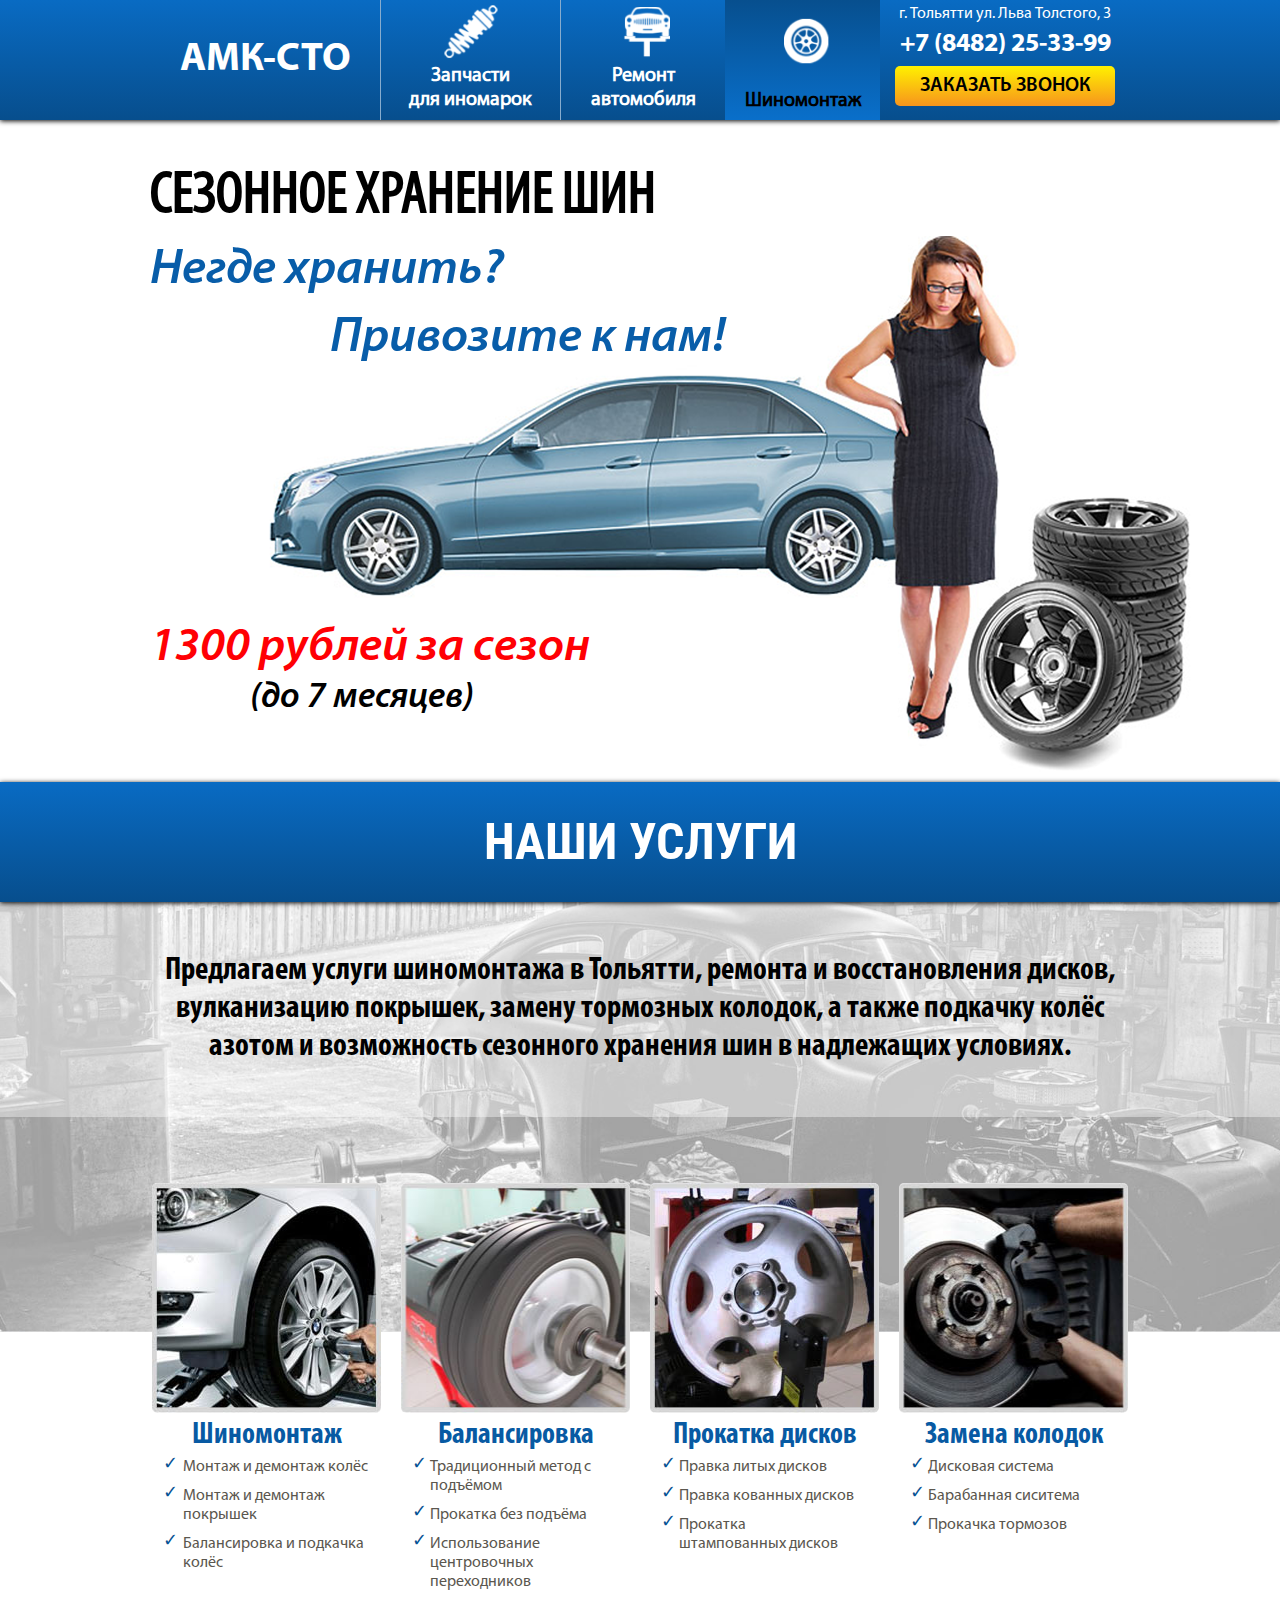
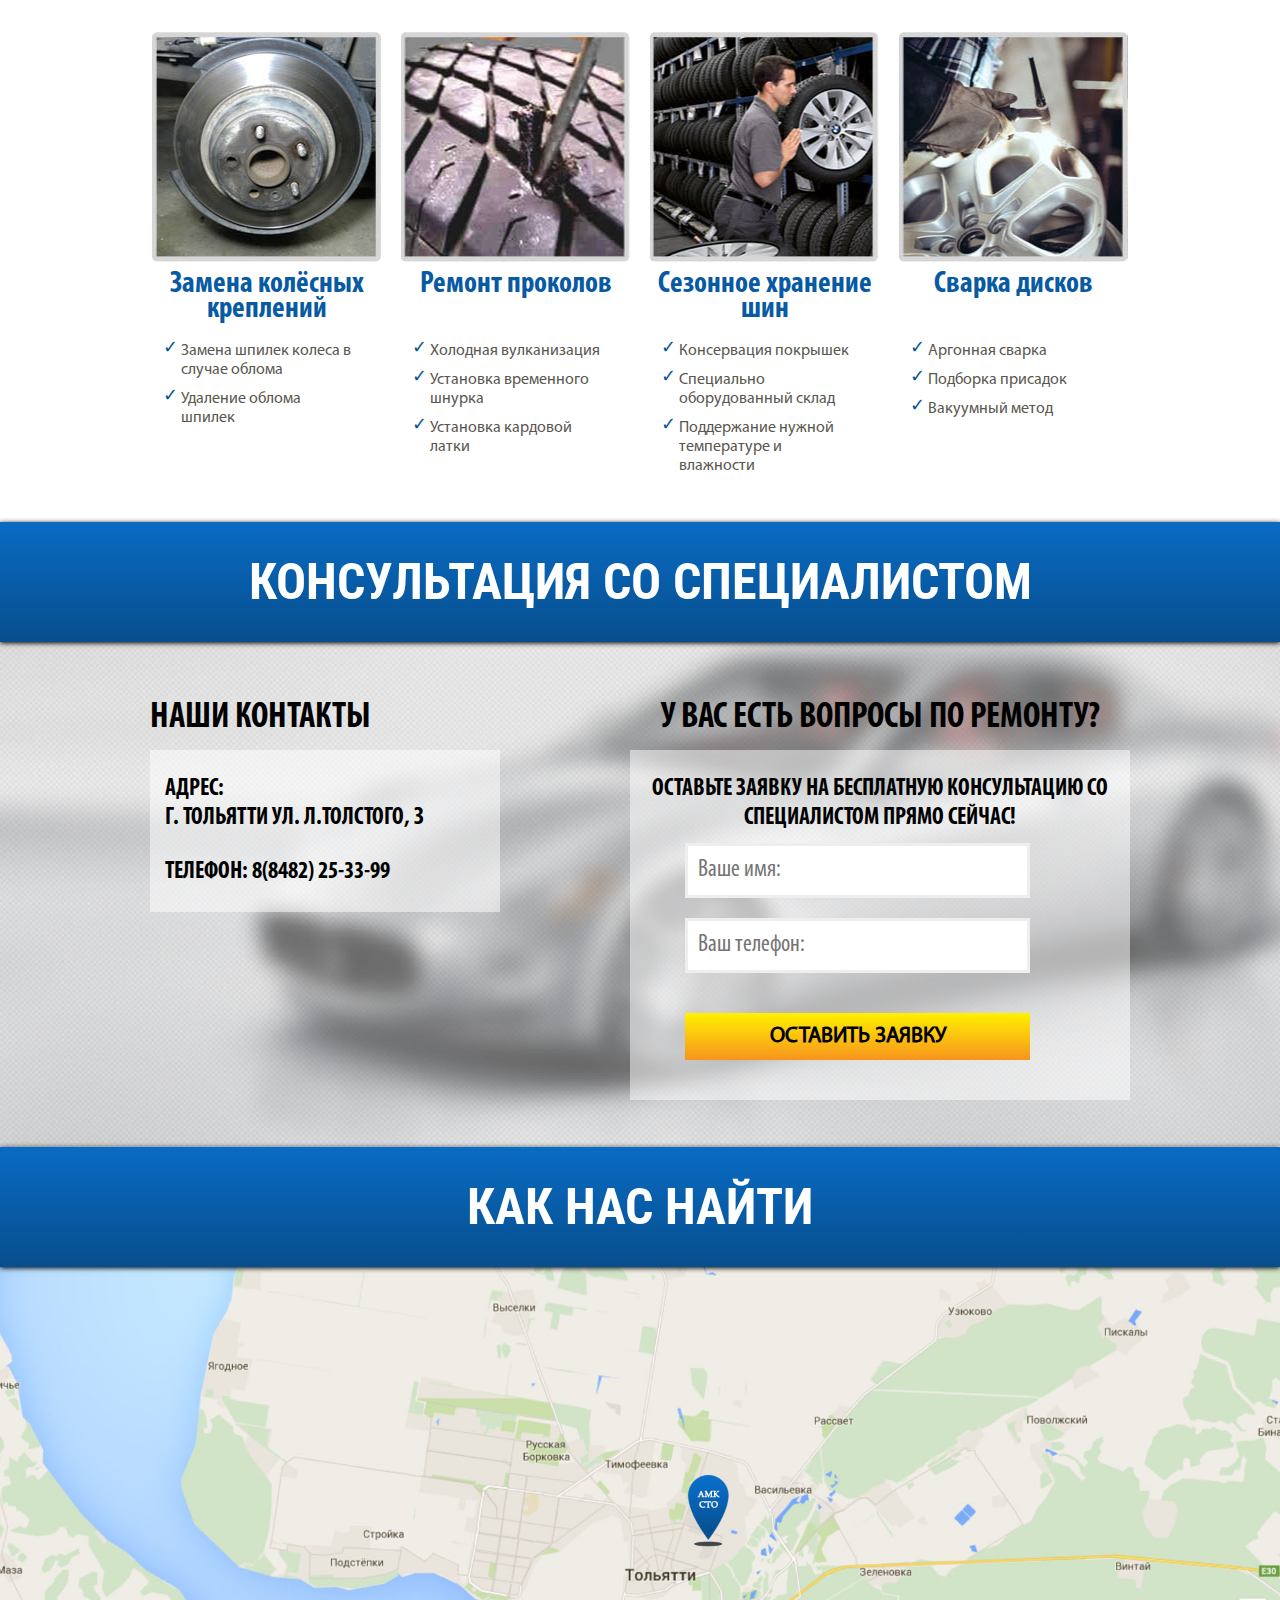
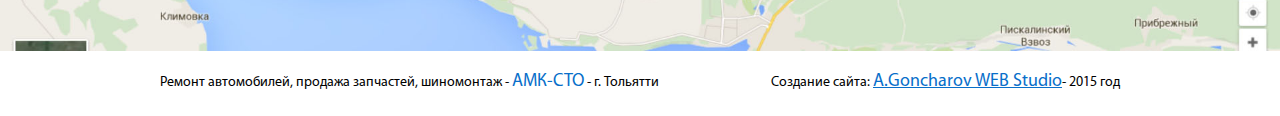
==== index.html @ 54bc6157 "v.0.3" ====
<!DOCTYPE html>
<html lang="ru">
<head>
    <meta charset="UTF-8">
    <meta name="viewport" content="width=device-width, initial-scale=1.0">
    <title>tire-service</title>
    <link rel="stylesheet" href="css/styles.css"/>
</head>
<body>

<header>
    <div class="content">
        <div class="company-name">АМК-СТО</div>
        <ul class="menu">
            <li class="unchosen" style="border-left: 1px solid #87acce;">
                <a href="spares.html">
                    <div class="menu-icon-1"></div>
                    <div>Запчасти<br> для иномарок</div>
                </a>
            </li>
            <li class="unchosen" style="border-left: 1px solid #87acce;">
                <a href="repairs.html">
                    <div class="menu-icon-2"></div>
                    <div>Ремонт автомобиля</div>
                </a>
            </li>
            <li style="background: linear-gradient(to bottom, #074f8e, #096fca);">
                <a href="">
                    <div class="menu-icon-3"></div>
                    <div style="color: black;">Шиномонтаж</div>
                </a>
            </li>
            <li></li>
        </ul>
        <div class="contacts">
            <div class="address">г. Тольятти ул. Льва Толстого, 3</div>
            <div class="phone-number">+7 (8482) 25-33-99</div>
            <button>заказать звонок</button>
        </div>
    </div>
</header>

<main>

    <div class="top-block content">
        <div class="background"></div>
        <h1 class="text-1">Сезонное хранение шин</h1>
        <div class="text-2">Негде хранить?</div>
        <div class="text-3">Привозите к нам!</div>
        <div class="text-price">1300 рублей за сезон</div>
        <div class="text-5">(до 7 месяцев)</div>
    </div>

    <div class="title">наши услуги</div>
    <div class="our-services">
        <div class="background"></div>
        <div class="our-services-text">
            <span>Предлагаем услуги шиномонтажа в Тольятти, ремонта и восстановления дисков,
            вулканизацию покрышек, замену тормозных колодок,
            а также подкачку колёс азотом и
            возможность сезонного хранения шин в надлежащих условиях.</span>
        </div>

        <div class="content">

            <ul class="content-row row-1">
                <li class="service">
                    <div class="service-image"></div>
                    <div class="service-title">Шиномонтаж</div>
                    <ul>
                        <li>
                            <span class="mark">&#10003;</span><span class="service-description">Монтаж и демонтаж колёс</span>
                        </li>
                        <li>
                            <span class="mark">&#10003;</span><span class="service-description">Монтаж и демонтаж покрышек</span>
                        </li>
                        <li>
                            <span class="mark">&#10003;</span><span class="service-description">Балансировка и подкачка колёс</span>
                        </li>
                    </ul>
                </li>
                <li class="service">
                    <div class="service-image"></div>
                    <div class="service-title">Балансировка</div>
                    <ul>
                        <li class="service-description">
                            <span class="mark">&#10003;</span><span class="service-description">Традиционный метод с подъёмом</span>
                        </li>
                        <li class="service-description">
                            <span class="mark">&#10003;</span><span class="service-description">Прокатка без подъёма</span>
                        </li>
                        <li class="service-description">
                            <span class="mark">&#10003;</span><span class="service-description">Использование центровочных переходников</span>
                        </li>
                    </ul>
                </li>
                <li class="service">
                    <div class="service-image"></div>
                    <div class="service-title">Прокатка дисков</div>
                    <ul>
                        <li class="service-description">
                            <span class="mark">&#10003;</span><span class="service-description">Правка литых дисков</span>
                        </li>
                        <li class="service-description">
                            <span class="mark">&#10003;</span><span class="service-description">Правка кованных дисков</span>
                        </li>
                        <li class="service-description">
                            <span class="mark">&#10003;</span><span class="service-description">Прокатка штампованных дисков</span>
                        </li>
                    </ul>
                </li>
                <li class="service">
                    <div class="service-image"></div>
                    <div class="service-title">Замена колодок</div>
                    <ul>
                        <li class="service-description">
                            <span class="mark">&#10003;</span><span class="service-description">Дисковая система</span>
                        </li>
                        <li class="service-description">
                            <span class="mark">&#10003;</span><span class="service-description">Барабанная сиситема</span>
                        </li>
                        <li class="service-description">
                            <span class="mark">&#10003;</span><span class="service-description">Прокачка тормозов</span>
                        </li>
                    </ul>
                </li>
            </ul>

            <ul class="content-row row-2">
                <li class="service">
                    <div class="service-image"></div>
                    <div class="service-title">Замена колёсных креплений</div>
                    <ul>
                        <li class="service-description">
                            <span class="mark">&#10003;</span><span class="service-description">Замена шпилек колеса в случае облома</span>
                        </li>
                        <li class="service-description">
                            <span class="mark">&#10003;</span><span class="service-description">Удаление облома шпилек</span>
                        </li>
                    </ul>
                </li>
                <li class="service">
                    <div class="service-image"></div>
                    <div class="service-title">Ремонт проколов</div>
                    <ul>
                        <li class="service-description">
                            <span class="mark">&#10003;</span><span class="service-description">Холодная вулканизация</span>
                        </li>
                        <li class="service-description">
                            <span class="mark">&#10003;</span><span class="service-description">Установка временного шнурка</span>
                        </li>
                        <li class="service-description">
                            <span class="mark">&#10003;</span><span class="service-description">Установка кардовой латки</span>
                        </li>
                    </ul>
                </li>
                <li class="service">
                    <div class="service-image"></div>
                    <div class="service-title">Сезонное хранение шин</div>
                    <ul>
                        <li class="service-description">
                            <span class="mark">&#10003;</span><span class="service-description">Консервация покрышек</span>
                        </li>
                        <li class="service-description">
                            <span class="mark">&#10003;</span><span class="service-description">Специально оборудованный склад</span>
                        </li>
                        <li class="service-description">
                            <span class="mark">&#10003;&#8194;</span><span class="service-description">Поддержание нужной температуре и влажности</span>
                        </li>
                    </ul>
                </li>
                <li class="service">
                    <div class="service-image"></div>
                    <div class="service-title">Сварка дисков</div>
                    <ul>
                        <li class="service-description">
                            <span class="mark">&#10003;</span><span class="service-description">Аргонная сварка</span>
                        </li>
                        <li class="service-description">
                            <span class="mark">&#10003;</span><span class="service-description">Подборка присадок</span>
                        </li>
                        <li class="service-description">
                            <span class="mark">&#10003;</span><span class="service-description">Вакуумный метод</span>
                        </li>
                    </ul>
                </li>
            </ul>

        </div>
    </div>

    <div class="title">консультация со специалистом</div>
    <div class="consultation">
        <div class="content">
            <div class="left-column">
                <div class="column-title">Наши контакты</div>
                <div class="column-content">
                    <div class="text-1">Адрес:<br>г. Тольятти ул. Л.Толстого, з</div>
                    <div class="text-1">Телефон: 8(8482) 25-33-99</div>
                </div>
            </div>
            <div class="right-column">
                <div class="column-title">у вас есть вопросы по ремонту?</div>
                <form action="#" class="column-content" onsubmit="return false">
                    <div class="text-1">
                        Оставьте заявку на бесплатную консультацию со специалистом прямо сейчас!
                    </div>
                    <label><input type="text" placeholder="Ваше имя:"/></label>
                    <label><input type="text" placeholder="Ваш телефон:"/></label>
                    <label><input type="submit" value="оставить заявку"/></label>
                </form>
            </div>
        </div>
    </div>

    <div class="title">как нас найти</div>
    <div class="on-map"></div>
</main>

<footer>
    <div class="content">
        <div class="text-1">Ремонт автомобилей, продажа запчастей, шиномонтаж - <a href="#" style="text-decoration: none; text-transform: uppercase">АМК-СТО</a> - г. Тольятти</div>
        <div class="text-2">Создание сайта: <a href="#">A.Goncharov WEB Studio</a>- 2015 год</div>
    </div>
</footer>

</body>
</html>
---- css/styles.css ----
@import url(https://fonts.googleapis.com/css?family=Roboto+Condensed:400,300,300italic,700,400italic,700italic);

@font-face {font-family: "MyriadPro Bold";src: url("../fonts/MYRIADPRO-BOLD.OTF");}
@font-face {font-family: "MyriadPro Regular";src: url("../fonts/MYRIADPRO-REGULAR.OTF");}
@font-face {font-family: "MyriadPro Semibold";src: url("../fonts/MYRIADPRO-SEMIBOLD.OTF");}
@font-face {font-family: "MyriadPro Condensed";src: url("../fonts/MYRIADPRO-COND.OTF");}
@font-face {font-family: "MyriadPro Bold Condensed";src: url("../fonts/MYRIADPRO-BOLDCOND.OTF");}
@font-face {font-family: "MyriadPro Semibold Italic";src: url("../fonts/MYRIADPRO-SEMIBOLDIT.OTF");}
* {
    margin: 0;
    padding: 0;
    -webkit-box-sizing: border-box;
    -moz-box-sizing: border-box;
    box-sizing: border-box;
    font-family: "MyriadPro Regular", sans-serif;
}
.content {
    width: 980px;
    margin: 0 auto;
}
html {
    margin: 0 auto;
    overflow-x: hidden;
}
body {
    width: 100%;
    margin: 0 auto;
}
header, .title {
    position: relative;
    width: 100%;
    background: linear-gradient(to bottom, #096bc3, #074e8d);
    box-shadow: 0 1px 5px black;
    height: 120px;
    color: white;
    z-index: 1;
}
.header-content {
    height: 100%;
}
.company-name, .menu, .contacts {
    display: inline-block;
    height: 120px;
    text-align: center;
}
.company-name {
    float: left;
    width: 230px;
    line-height: 120px;
    font-family: "MyriadPro Bold", sans-serif;
    font-size: 40px;
}
.menu {
    width: 500px;
}
.menu li {
    display: inline-block;
    height: 100%;
    text-align: center;
    font-size: 20px;
    cursor: pointer;
    font-weight: bold;
}
.menu a {
    color: white;
    text-decoration: none;
}

.unchosen:hover div {
    transform: scale(1.1);
}
.menu li:nth-child(1){width: 180px;float: left}
.menu li:nth-child(2){width: 165px;}
.menu li:nth-child(3){width: 155px;float: right}
.menu li:last-child {
    width: 100%;
    height: 0;
}
.menu-icon-1, .menu-icon-2, .menu-icon-3 {
    width: 54px;
    height: 54px;
    margin: 5px auto;
    background: url("../images/sprite-1.png");
    background-size: cover;
}
.menu-icon-2 {
    background-position: 5% 0;
}
.menu-icon-3 {
    background-position: 10.1% 0;
    margin: 15px auto 20px;
}
.contacts {
    float: right;
    width: 250px;
    vertical-align: middle;
}
.contacts .address {
    font-size: 16px;
    margin: 5px 0;
}
.contacts .phone-number {
    font-family: "MyriadPro Bold", sans-serif;
    font-size: 26px;
    margin: 5px 0;
}
.contacts button {
    width: 220px;
    height: 40px;
    -webkit-border-radius: 5px;
    -moz-border-radius: 5px;
    border-radius: 5px;
    border: none;
    background: linear-gradient(to bottom, #fff100, #f7941d);
    font-family: "MyriadPro Semibold", sans-serif;
    font-size: 20px;
    text-transform: uppercase;
    font-weight: bold;
    cursor: pointer;
}
.contacts button:hover {
    background: linear-gradient(to top, #fff100, #f7941d);
}
.contacts button:active {
    border: 2px solid #074e8d;
}
.title {
    font-family: 'Roboto Condensed', sans-serif;
    font-size: 60px;
    text-align: center;
    line-height: 120px;
    text-transform: uppercase;
    font-weight: bold;
}
.top-block {
    height: 650px;
    margin: 6px auto;
    padding: 5px 0;
    position: relative;
}
.top-block .background {
    width: 980px;
    height: 540px;
    background: url("../images/background-1.png");
    position: absolute;
    bottom: 0;
    left: 100px;
    z-index: -1;
}
.top-block .text-1 {
    font-family: "MyriadPro Condensed", sans-serif;
    font-size: 60px;
    text-transform: uppercase;
    margin-top: 30px;
}
.top-block .text-2, .top-block .text-3 {
    font-size: 50px;
    font-family: "MyriadPro Semibold Italic", sans-serif;
    color: #085da9;
    margin-top: 7px;
}
.top-block .text-3 {
    margin-left: 180px;
}
.top-block .text-price {
    margin: 250px 50px 0 0;
    font-family: "MyriadPro Semibold Italic", sans-serif;
    color: #ff0004;
    font-size: 48px;
}
.top-block .text-5 {
    font-family: "MyriadPro Semibold Italic", sans-serif;
    font-size: 36px;
    margin-left: 100px;
}
.our-services {
    height: 1220px;
    position: relative;
}
.our-services .background {
    background: url("../images/background-4.jpg");
    background-size: cover;
    width: 100%;
    height: 430px;
    position: absolute;
    top: 0;
}
.our-services-text {
    background-color: rgba(255, 255, 255, 0.4);
    width: 100%;
    height: 215px;
    position: absolute;
    top: 0;
}
.our-services-text span {
    display: block;
    width: 980px;
    margin: 0 auto;
    font-family: "MyriadPro Bold Condensed", sans-serif;
    font-size: 32px;
    padding-top: 50px;
    text-align: center;
}
.our-services .content {
    display: table;
    border-collapse: collapse;
    position: absolute;
    top: 23%;
    left: 0;
    right: 0;
    height: 920px;
}
.content-row {
    display: table-row;
}
.service {
    display: table-cell;
    width: 230px;
    border-left: 20px solid transparent;
    border-right: 20px solid transparent;
    border-bottom: 40px solid transparent;
    text-align: center;
}
.service-image {
    width: 229px;
    height: 230px;
    -webkit-border-radius: 5px;
    -moz-border-radius: 5px;
    border-radius: 5px;
}
.row-1 .service:nth-child(1) .service-image {background: url("../images/sprite-2.jpg") -1px 0; background-size: cover}
.row-1 .service:nth-child(2) .service-image {background: url("../images/sprite-2.jpg") 12.76% 0; background-size: cover}
.row-1 .service:nth-child(3) .service-image {background: url("../images/sprite-2.jpg") 25.52% 0; background-size: cover}
.row-1 .service:nth-child(4) .service-image {background: url("../images/sprite-2.jpg") 38.28% 0; background-size: cover}
.row-2 .service:nth-child(1) .service-image {background: url("../images/sprite-2.jpg") 51.04% 0; background-size: cover}
.row-2 .service:nth-child(2) .service-image {background: url("../images/sprite-2.jpg") 63.78% 0; background-size: cover}
.row-2 .service:nth-child(3) .service-image {background: url("../images/sprite-2.jpg") 76.56% 0; background-size: cover}
.row-2 .service:nth-child(4) .service-image {background: url("../images/sprite-2.jpg") 89.28% 0; background-size: cover}
.service-title {
    font-family: "MyriadPro Bold Condensed", sans-serif;
    color: #085aa3;
    font-size: 30px;
    line-height: 25px;
    margin: 10px 0 0;
}
.row-2 .service-title{
    height: 60px;
}
.service ul {
    width: 95%;
    text-align: left;
    margin-left: 5%;
    list-style: none;
}
.service ul li {
    margin-top: 10px;
}
.service .mark {
    display: inline-block;
    color: #075294;
    width: 5%;
    vertical-align: top;
    margin-top: -6px;
    margin-right: 4%;
    font-size: 18px;
}
.service-description {
    display: inline-block;
    color: #5b574f;
    width: 90%;
}
.consultation {
    height: 505px;
    background: url("../images/background-5.jpg");
    background-size: cover;
    padding-top: 55px;
    text-align: center;
}
.consultation .left-column {
    width: 350px;
    float: left;
    text-align: left;
}
.consultation .column-title {
    font-family: "MyriadPro Bold Condensed", sans-serif;
    font-size: 36px;
    text-transform: uppercase;
    margin-bottom: 10px;
}
.consultation .column-content {
    width: 100%;
    background-color: rgba(255, 255, 255, 0.5);
    padding: 25px 15px 0;
}
.consultation .text-1 {
    display: inline-block;
    font-family: "MyriadPro Bold Condensed", sans-serif;
    font-size: 24px;
    text-transform: uppercase;
    margin-bottom: 25px;
}
.consultation .right-column {
    width: 500px;
    float: right;
}
.right-column .text-1 {
    display: inline-block;
    width: 100%;
    text-align: center;
    margin-bottom: 10px;
}
.right-column .column-content {
    text-align: left;
}
input[type="text"] {
    font-family: "MyriadPro Condensed", sans-serif;
    font-size: 24px;
    padding: 10px;
    width: 345px;
    margin-left: 40px;
    margin-bottom: 20px;
    border: 3px solid #eeeeee;
}
input[type="text"]:focus::-webkit-input-placeholder {color: transparent}
input[type="text"]:focus::-moz-placeholder {color: transparent}
input[type="text"]:focus:-moz-placeholder {color: transparent}
input[type="text"]:focus:-ms-input-placeholder {color: transparent}
input[type=submit] {
    width: 345px;
    border: none;
    background: linear-gradient(to bottom, #fff100, #f7941d);
    font-size: 22px;
    text-transform: uppercase;
    font-weight: bold;
    cursor: pointer;
    padding: 10px 0;
    margin-left: 40px;
    margin-top: 20px;
    margin-bottom: 40px;
}
input[type=submit]:hover {
    background: linear-gradient(to top, #fff100, #f7941d);
}
input[type=submit]:active {
    outline: 2px solid #eeeeee;
}
.on-map {
    width: 100%;
    padding-top: 30%;
    background: url("../images/on-map.jpg");
    background-size: cover;
}
footer {
    width: 100%;
    height: 65px;
    padding: 20px 0;
}
footer .content {
    width: 1280px;
    margin: 0 auto;
}
footer .text-1, footer .text-2 {
    font-size: 18px;
    float: left;
}
footer .text-2 {
    float: right;
}
footer a {
    color: #096fca;
    font-size: 18px;
}
@media (max-width: 1280px) {
    .title {
        font-size: 50px;
    }
    footer .content {
        width: 960px;
    }
    footer .text-1, footer .text-2 {
        font-size: 14px;
    }
}
/*********** spares.html *************/
.spares-top-block {
    width: 100%;
    height: 655px;
    background: url("../images/background-6.jpg");
    background-size: cover;
    padding: 20px 0;
    position: relative;
}
.spares-top-block h1 {
    display: inline-block;
    width: 425px;
    margin-right: 70px;
    font-family: "MyriadPro Bold Condensed", sans-serif;
    font-size: 44px;
    text-transform: uppercase;
}
.spares-top-block h2 {
    display: inline-block;
    width: 410px;
    font-family: "MyriadPro Semibold", sans-serif;
    font-size: 20px;
    text-transform: uppercase;
    color: #ff0004;
    vertical-align: top;
}
.spares-top-block .background {
    margin-top: 35px;
    margin-left: 95px;
    width: 769px;
    height: 283px;
    background: url("../images/background-2.png");
    background-size: cover;
}
.spares-top-block .form-wrap {
    position: absolute;
    width: 1030px;
    height: 280px;
    bottom: 20px;
    background: rgba(255, 255, 255, 0.4);
}
.spares-top-block .text-1 {
    margin-top: 85px;
    margin-left: 75px;
    width: 400px;
    font-family: "MyriadPro Semibold", sans-serif;
    font-size: 30px;
    text-transform: uppercase;
    float: left;
}
.spares-top-block form {
    float: right;
    margin-top: 30px;
    margin-right: 25px;
    width: 400px;
    text-align: center;
 }
.spares-top-block .text-2 {
    font-family: "MyriadPro Bold Condensed", sans-serif;
    font-size: 26px;
    text-transform: uppercase;
    font-weight: bold;
}
.spares-top-block input[type="text"] {
    font-family: "MyriadPro Condensed", sans-serif;
    font-weight: bold;
    width: 360px;
    margin-left: 0;
    border: none;
    background-color: rgba(0, 0, 0, 0.2);
}
.spares-top-block input[type=submit] {
    width:360px;
    margin-left: 0;
    margin-top: 10px;
    margin-bottom: 0;
}
.spares-for-cars {
    width: 100%;
    height: 550px;
    background: url("../images/background-10.jpg");
    background-size: cover;
    position: relative;
    padding: 55px 0;
}
.slider {
    width: 100%;
    height: 150px;

}
.slider .left-control, .slider .right-control {
    display: inline-block;
    font-size: 250px;
    color: white;
    font-family: "MyriadPro Condensed", sans-serif;
    line-height: 100px;
    cursor: pointer;
}
.slider .left-control:hover, .slider .right-control:hover {
    text-shadow: 0 1px 5px black;
}
.slider ul {
    display: inline-block;
    text-align: center;
}
.slider .element {
    display: inline-block;
    width: 150px;
    height: 150px;
    margin: 0 10px;
    position: relative;
    background-color: white;
    -webkit-border-radius: 5px;
    -moz-border-radius: 5px;
    border-radius: 5px;
}
.slider .element:nth-child(1) {margin-left: 0}
.slider .element:nth-child(5) {margin-right: 0}
.slider .logo {
    width: 120px;
    height: 120px;
    position: relative;
    left: 15px;
    top: 15px;
}
.slider .element:nth-child(1) .logo {background: url("../images/sprite-5.png") no-repeat 0.4% 0; background-size: cover}
.slider .element:nth-child(2) .logo {width: 140px;left: 5px;background: url("../images/sprite-5.png") no-repeat 19% 0; background-size: cover}
.slider .element:nth-child(3) .logo {background: url("../images/sprite-5.png") no-repeat 43.5% 0; background-size: cover}
.slider .element:nth-child(4) .logo {background: url("../images/sprite-5.png") no-repeat 71% 0; background-size: cover}
.slider .element:nth-child(5) .logo {width: 140px;left: 5px;background: url("../images/sprite-5.png") no-repeat 99% 0; background-size: cover}
.order-block {
    width: 100%;
    height: 205px;
    background-color: rgba(255, 255, 255, 0.4);
    position: absolute;
    bottom: 55px;
}
.order-block .text-1 {
    width: 500px;
    height: 150px;
    float: left;
    font-family: "MyriadPro Bold Condensed", sans-serif;
    font-size: 55px;
    color: #08579d;
    text-transform: uppercase;
    margin-top: 10px;
}
.order-block .text-2 {
    font-family: "MyriadPro Bold Condensed", sans-serif;
    font-size: 24px;
    color: black;
    display: inline-block;
    margin-top: 10px;
    margin-left: 50px;
}
.order-block .arrows-image {
    display: inline-block;
    height: 55px;
    width: 40px;
    background: url("../images/sprite-1.png") 74.5% 0;
    background-size: cover;
    vertical-align: top;
    margin-top: 30px;
    margin-left: 20px;
}
.order-block form {
    float: right;
    width: 345px;
}
.order-block input[type="text"] {
    margin: 10px 0 5px;
    border: 3px solid #b9b4b4;
}
.order-block input[type="submit"] {
    border: none;
    margin: 10px 0 5px;
}
.catalog {
    width: 100%;
    padding: 30px 0 50px;
}
.catalog .content {
    display: table;
    list-style: none;
}
.catalog .product {
    display: table-cell;
    width: 240px;
    text-align: center;
    position: relative;
}
.catalog .product-image {
    width: 240px;
    height: 240px;
    display: inline-block;
}
.catalog .row-1 .product:nth-child(1) .product-image {background: url("../images/sprite-3.png") 12.7% 0;background-size: cover}
.catalog .row-1 .product:nth-child(2) .product-image {background: url("../images/sprite-3.png") 22.5% 0;background-size: cover}
.catalog .row-1 .product:nth-child(3) .product-image {background: url("../images/sprite-3.png") 79.2% 0;background-size: cover}
.catalog .row-1 .product:nth-child(4) .product-image {width:220px;background: url("../images/sprite-3.png") 69.5% 0;background-size: cover}
.catalog .row-2 .product:nth-child(1) .product-image {width:220px;background: url("../images/sprite-3.png") 60.5% 0;background-size: cover}
.catalog .row-2 .product:nth-child(2) .product-image {background: url("../images/sprite-3.png") 32% 0;background-size: cover}
.catalog .row-2 .product:nth-child(3) .product-image {background: url("../images/sprite-3.png") 51% 0;background-size: cover}
.catalog .row-2 .product:nth-child(4) .product-image {width:220px;background: url("../images/sprite-3.png") 42% 0;background-size: cover}
.catalog .text-1 {
    font-family: "Roboto Condensed", sans-serif;
    font-weight: bold;
    font-size: 18px;
    text-transform: uppercase;
}
.catalog .text-2 {
    font-family: "Roboto", sans-serif;
    font-size: 12px;
    text-transform: uppercase;
    text-align: center;
    display: inline-block;
    width: 90%;
    margin: 10px 0 50px;
}
.catalog button {
    position: absolute;
    bottom: 0;
    left: 20px;
    width: 200px;
    height: 40px;
    -webkit-border-radius: 5px;
    -moz-border-radius: 5px;
    border-radius: 5px;
    border: none;
    background: linear-gradient(to bottom, #1797c0, #096fca);
    font-size: 20px;
    text-transform: uppercase;
    font-weight: bold;
    color: white;
    cursor: pointer;
}
.catalog button:hover {
    background: linear-gradient(to top, #1797c0, #096fca);
}
.reviews {
    width: 100%;
    height: 440px;
    background: url("../images/background-8.jpg");
    background-size: cover;
}
.reviews .left-column {
    width: 550px;
    float: left;
    text-align: left;
    margin-top: 50px;
}
.reviews .review {
    position: relative;
    width: 450px;
}
.reviews .name {
    font-family: "MyriadPro Bold Condensed", sans-serif;
    font-size: 30px;
    text-transform: uppercase;
    margin-bottom: 5px;
}
.reviews .line {
    width: 400px;
    border: 2px solid rgba(255, 255, 255, 0.6);
}
.reviews .review-text {
    display: inline-block;
    width: 80%;
    margin-left: 10%;
    text-align: justify;
    position: relative;
    font-family: "MyriadPro Regular", sans-serif;
    font-style: italic;
    font-size: 20px;
    padding: 10px 0;
}
.reviews .quote-1, .reviews .quote-2 {
    position: absolute;
    width: 40px;
    height: 45px;
    background: url("../images/sprite-1.png");
    background-size: cover;
}
.reviews .quote-1 {
    left: -45px;
    top: 0;
    background-position: 79% 0;
}
.reviews .quote-2 {
    right: -35px;
    bottom: 0;
    background-position: 83.5% 0;
}
.reviews .review-controls {
    width: 100%;
}
.reviews .review-controls li {
    display: inline-block;
    height: 15px;
    width: 80px;
    margin-right: 25px;
    float: left;
    background-color: rgba(255, 255, 255, 0.9);
    cursor: pointer;
}
.reviews .active, .reviews .review-controls li:hover {
    background: linear-gradient(to bottom, #096ec8, #074f8f);
}
.reviews .photo {
    position: absolute;
    top: 0;
    right: -150px;
    border: 4px solid #eaeaea;
    width: 180px;
    height: 180px;
    -webkit-border-radius: 100%;
    -moz-border-radius: 100%;
    border-radius: 100%;
    background: url("../images/sprite-2.jpg") 100% 0;
    background-size: cover;
}
.reviews .right-column {
    width: 320px;
    float: right;
    text-align: left;
    margin-top: 50px;
}
.reviews .column-title {
    font-family: "MyriadPro Bold Condensed", sans-serif;
    font-size: 36px;
    text-transform: uppercase;
    margin-bottom: 10px;
}
.reviews .column-content {
    width: 100%;
    background-color: rgba(255, 255, 255, 0.5);
    padding: 25px 15px 0;
    text-align: left;
}
.reviews .text-1 {
    display: inline-block;
    font-family: "MyriadPro Bold Condensed", sans-serif;
    font-size: 24px;
    text-transform: uppercase;
    margin-bottom: 25px;
    text-align: left;
}
.problems, .reasons {
    padding: 70px 0 20px;
}
.problems .content, .reasons .content {
    display: table;
    border-collapse: collapse;
    border: 1px solid black;
}
.problems li, .reasons li {
    display: table-cell;
    width: 490px;
    vertical-align: top;
    border-bottom: 50px solid white;
}
.problems .mark, .reasons .mark {
    float: left;
    width: 75px;
    height: 75px;
    color: #085eab;
    border: 4px solid #085eab;
    -webkit-border-radius: 100%;
    -moz-border-radius: 100%;
    border-radius: 100%;
    padding: 0 0;
    font-family: "Roboto Condensed", sans-serif;
    font-weight: bold;
    font-size: 60px;
    text-align: center;
    line-height: 65px;
}
.problems .text-1, .reasons .text-1 {
    width: 375px;
    float: right;
    font-size: 20px;
    text-transform: uppercase;
    font-family: "Roboto Condensed", sans-serif;
    font-weight: bold;
    margin-right: 25px;
    margin-bottom: 5px;
}
.problems .text-2, .reasons .text-2 {
    width: 375px;
    float: right;
    font-size: 14px;
    font-family: "Roboto Condensed", sans-serif;
    margin-right: 25px;
}
.how-to-order {
    width: 100%;
    height: 520px;
    background: url("../images/background-14.jpg");
    background-size: cover;
    padding: 40px 0;
    text-align: center;
}
.how-to-order>ul li {
    display: inline-block;
    width: 280px;
    height: 280px;
    -webkit-border-radius: 100%;
    -moz-border-radius: 100%;
    border-radius: 100%;
    border: 10px solid #dddddd;
    background-color: white;
    padding: 0;
    overflow: hidden;
    margin: 0 2.25%;
}
.how-to-order>ul li:nth-child(1) .hto-image {margin:50px 10px;width: 200px;height:200px;background: url("../images/sprite-6.png") 1% 0;background-size: cover;}
.how-to-order>ul li:nth-child(2) .hto-image {margin:40px 20px;width: 200px;height:200px;background: url("../images/sprite-6.png") 50% 0;background-size: cover;}
.how-to-order>ul li:nth-child(3) .hto-image {margin:40px 10px;width: 200px;height:200px;background: url("../images/sprite-6.png") 100% 0;background-size: cover;}
.how-to-order .steps {
    width: 100%;
    height: 112px;
    background: rgba(255, 255, 255, 0.3);
    margin-top: 30px;
}
.how-to-order .steps li {
    display: inline-block;
    height: 112px;
    float: left;
    font-family: "MyriadPro Bold Condensed", sans-serif;
    font-size: 30px;
    text-transform: uppercase;
    text-align: center;
    line-height: 26px;
}
.how-to-order .steps li:nth-child(2){padding-top: 15px}
.how-to-order .steps li:nth-child(4), .how-to-order .steps li:nth-child(6){padding-top: 25px}
.how-to-order .steps .mark {
    display: inline-block;
    height: 112px;
    width: 68px;
    background: url("../images/arrow.png");
    background-size: cover;
    margin-top: -1px;
}
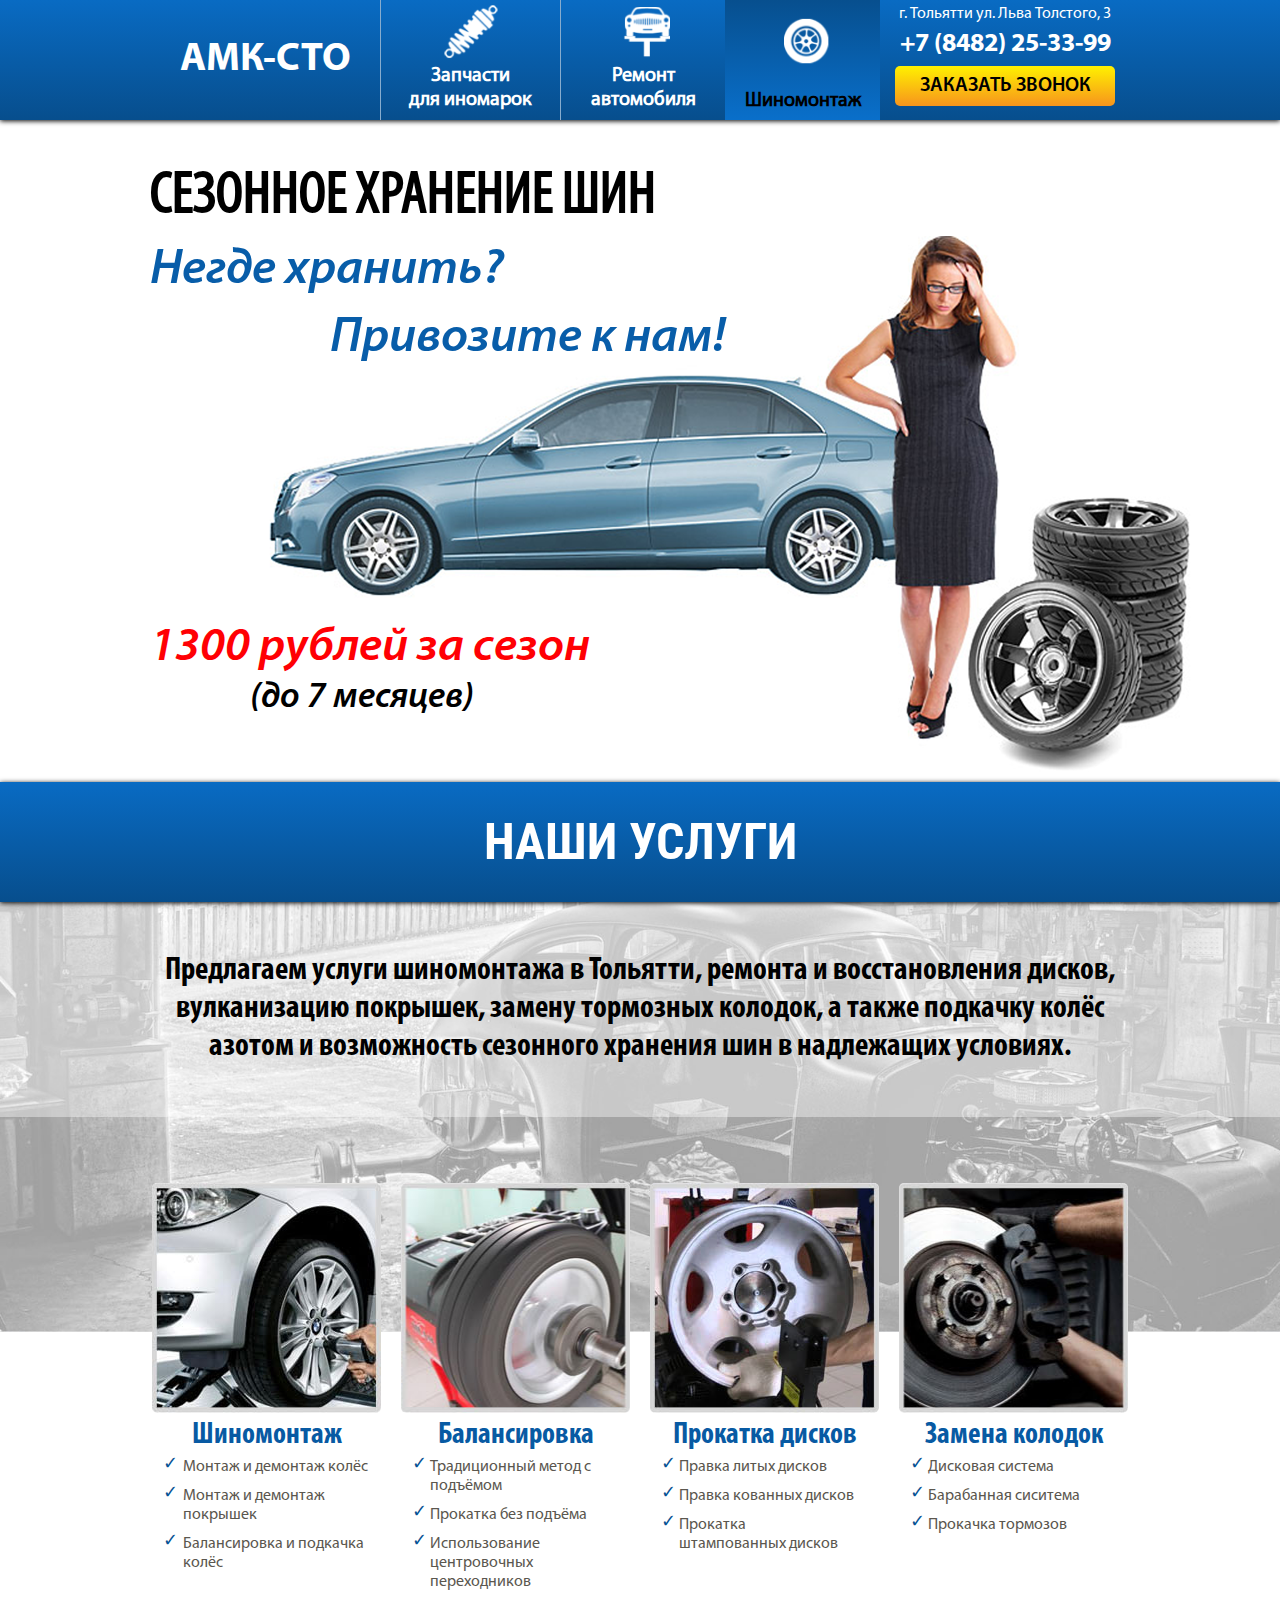
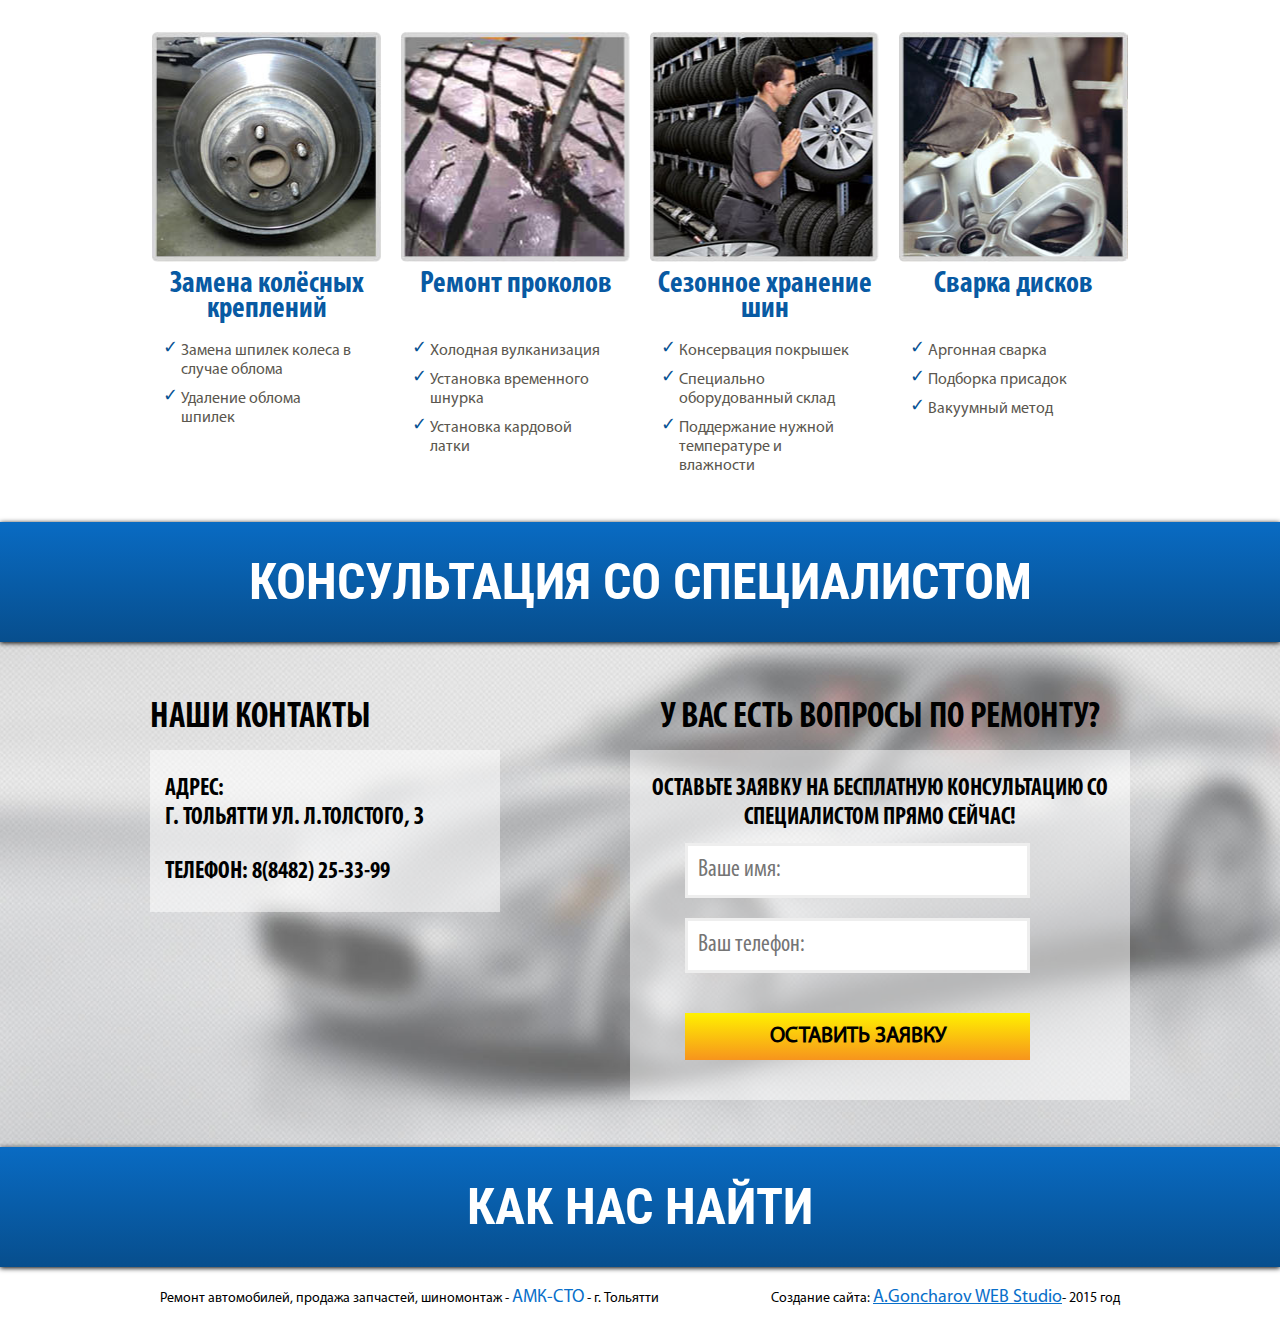
==== commit 1fbb8b26: "v.0.4" ====
--- a/index.html
+++ b/index.html
@@ -5,6 +5,18 @@
     <meta name="viewport" content="width=device-width, initial-scale=1.0">
     <title>tire-service</title>
     <link rel="stylesheet" href="css/styles.css"/>
+    <script src="js/jquery-2.1.4.min.js"></script>
+    <script>
+        $(document).ready(function () {
+            $('.callback').click(function () {
+                $('.window-callback').fadeIn();
+            });
+            $('.window-callback').click(function (event) {
+                $target = $(event.target);
+                if (!$target.closest($('.form-callback')).length) $('.window-callback').fadeOut();
+            });
+        });
+    </script>
 </head>
 <body>
 
@@ -35,7 +47,7 @@
         <div class="contacts">
             <div class="address">г. Тольятти ул. Льва Толстого, 3</div>
             <div class="phone-number">+7 (8482) 25-33-99</div>
-            <button>заказать звонок</button>
+            <button class="callback">заказать звонок</button>
         </div>
     </div>
 </header>
@@ -214,7 +226,20 @@
     </div>
 
     <div class="title">как нас найти</div>
-    <div class="on-map"></div>
+    <div class="on-map">
+        <script type="text/javascript" charset="utf-8" src="https://api-maps.yandex.ru/services/constructor/1.0/js/?sid=tTY3r0-Hg1SkIwzpwzVbiXIagoMhtat4&width=100%&height=475&lang=ru_RU&sourceType=constructor"></script>
+    </div>
+
+    <div class="window-callback">
+        <form class="form-callback" action="#">
+            <div class="text-1">заказать обратный звонок</div>
+            <div class="text-2">введите свои контактные данные и наш менеджер свяжется сегодня с вами</div>
+            <input type="text" placeholder="Ваше имя:"/>
+            <input type="text" placeholder="Ваш телефон:"/>
+            <input type="submit" value="заказать"/>
+        </form>
+    </div>
+
 </main>
 
 <footer>
--- a/css/styles.css
+++ b/css/styles.css
@@ -346,9 +346,8 @@
 }
 .on-map {
     width: 100%;
-    padding-top: 30%;
-    background: url("../images/on-map.jpg");
-    background-size: cover;
+    margin: 0;
+    padding: 0;
 }
 footer {
     width: 100%;
@@ -571,20 +570,21 @@
     width: 240px;
     text-align: center;
     position: relative;
+    border-bottom: 30px solid white;
 }
 .catalog .product-image {
-    width: 240px;
-    height: 240px;
-    display: inline-block;
-}
-.catalog .row-1 .product:nth-child(1) .product-image {background: url("../images/sprite-3.png") 12.7% 0;background-size: cover}
-.catalog .row-1 .product:nth-child(2) .product-image {background: url("../images/sprite-3.png") 22.5% 0;background-size: cover}
-.catalog .row-1 .product:nth-child(3) .product-image {background: url("../images/sprite-3.png") 79.2% 0;background-size: cover}
-.catalog .row-1 .product:nth-child(4) .product-image {width:220px;background: url("../images/sprite-3.png") 69.5% 0;background-size: cover}
-.catalog .row-2 .product:nth-child(1) .product-image {width:220px;background: url("../images/sprite-3.png") 60.5% 0;background-size: cover}
-.catalog .row-2 .product:nth-child(2) .product-image {background: url("../images/sprite-3.png") 32% 0;background-size: cover}
-.catalog .row-2 .product:nth-child(3) .product-image {background: url("../images/sprite-3.png") 51% 0;background-size: cover}
-.catalog .row-2 .product:nth-child(4) .product-image {width:220px;background: url("../images/sprite-3.png") 42% 0;background-size: cover}
+    width: 200px;
+    height: 170px;
+    display: inline-block;
+}
+.catalog .row-1 .product:nth-child(1) .product-image {background: url("../images/sprite-3.png") 13.5% 0;background-size: cover}
+.catalog .row-1 .product:nth-child(2) .product-image {background: url("../images/sprite-3.png") 23.3% 0;background-size: cover}
+.catalog .row-1 .product:nth-child(3) .product-image {background: url("../images/sprite-3.png") 78.7% 0;background-size: cover}
+.catalog .row-1 .product:nth-child(4) .product-image {background: url("../images/sprite-3.png") 70% 0;background-size: cover}
+.catalog .row-2 .product:nth-child(1) .product-image {background: url("../images/sprite-3.png") 61.3% 0;background-size: cover}
+.catalog .row-2 .product:nth-child(2) .product-image {background: url("../images/sprite-3.png") 33.4% 0;background-size: cover}
+.catalog .row-2 .product:nth-child(3) .product-image {background: url("../images/sprite-3.png") 51.5% 0;background-size: cover}
+.catalog .row-2 .product:nth-child(4) .product-image {background: url("../images/sprite-3.png") 42.5% 0;background-size: cover}
 .catalog .text-1 {
     font-family: "Roboto Condensed", sans-serif;
     font-weight: bold;
@@ -600,7 +600,7 @@
     width: 90%;
     margin: 10px 0 50px;
 }
-.catalog button {
+.catalog button, .price-block button, .repair-services button, .only-we button {
     position: absolute;
     bottom: 0;
     left: 20px;
@@ -617,7 +617,7 @@
     color: white;
     cursor: pointer;
 }
-.catalog button:hover {
+.catalog button:hover, .price-block button:hover, .repair-services button:hover, .only-we button:hover {
     background: linear-gradient(to top, #1797c0, #096fca);
 }
 .reviews {
@@ -649,6 +649,7 @@
 .reviews .review-text {
     display: inline-block;
     width: 80%;
+    min-height: 200px;
     margin-left: 10%;
     text-align: justify;
     position: relative;
@@ -824,4 +825,493 @@
     background: url("../images/arrow.png");
     background-size: cover;
     margin-top: -1px;
+}
+/************* repairs.html *************/
+.repairs-top-block {
+    width: 100%;
+    height: 650px;
+    background: url("../images/background-7.jpg") center;
+    background-size: cover;
+}
+.repairs-top-block h1 {
+    display: inline-block;
+    width: 320px;
+    font-family: "MyriadPro Bold Condensed", sans-serif;
+    font-size: 47px;
+    text-transform: uppercase;
+    margin-top: 20px;
+    margin-right: 30px;
+    vertical-align: top;
+}
+.repairs-top-block h2 {
+    display: inline-block;
+    width: 340px;
+    font-size: 24px;
+    font-family: "MyriadPro Semibold", sans-serif;
+    text-transform: uppercase;
+    color: #ff0004;
+    margin-top: 30px;
+    vertical-align: top;
+}
+.repairs-top-block form {
+    width: 610px;
+    height: 330px;
+    background-color: rgba(255, 255, 255, 0.7);
+    margin-left: 370px;
+    margin-top: 140px;
+    padding-top: 20px;
+}
+.repairs-top-block .text-2 {
+    font-size: 30px;
+    font-family: "MyriadPro Semibold", sans-serif;
+    text-transform: uppercase;
+    text-align: center;
+}
+.repairs-top-block input[type="text"] {
+    width: 360px;
+    margin: 20px 0 0 125px;
+    border: none;
+    background-color: #cfcfcf;
+}
+.repairs-top-block input[type=submit] {
+    width: 360px;
+    margin: 20px 0 0 125px;
+}
+.repairs-top-block input[type=submit]:focus {
+    background: linear-gradient(to top, #fff100, #f7941d);
+}
+.our-achievements {
+    width: 100%;
+    height: 390px;
+    background: url("../images/background-9.jpg") center;
+    background-size: cover;
+}
+.our-achievements li {
+    display: inline-block;
+    float: left;
+    width: 300px;
+    height: 105px;
+    border: 5px solid #4d88bd;
+    margin: 60px 0 0 40px;
+    background-color: white;
+}
+.our-achievements li:nth-child(1), .our-achievements li:nth-child(4){margin-left: 0;}
+.our-achievements li:nth-child(1) .mark {background: url("../images/sprite-1.png") 65% 0;background-size: cover}
+.our-achievements li:nth-child(2) .mark {background: url("../images/sprite-1.png") 59.5% 0;background-size: cover}
+.our-achievements li:nth-child(3) .mark {background: url("../images/sprite-1.png") 45.3% 0;background-size: cover}
+.our-achievements li:nth-child(4) .mark {background: url("../images/sprite-1.png") 38.5% 0;background-size: cover}
+.our-achievements li:nth-child(5) .mark {background: url("../images/sprite-1.png") 53% 0;background-size: cover}
+.our-achievements li:nth-child(6) .mark {background: url("../images/sprite-1.png") 32.5% 0;background-size: cover}
+.our-achievements .mark {
+    width: 100px;
+    height: 85px;
+    float: left;
+    margin-top: 5px;
+}
+.our-achievements .text-1 {
+    width: 185px;
+    float: right;
+    font-family: "MyriadPro Bold Condensed", sans-serif;
+    font-size: 24px;
+    text-transform: uppercase;
+    color: #085eab;
+    margin-top: 15px;
+}
+.our-achievements li:nth-child(2) .text-1 {margin-top: 5px;}
+.our-achievements .text-2 {
+    width: 185px;
+    float: right;
+    font-family: "MyriadPro Regular", sans-serif;
+    text-transform: uppercase;
+    font-size: 16px;
+    color: #085eab;
+}
+.price-block {
+    display: table;
+    width: 960px;
+    border-collapse: collapse;
+    margin: 50px auto;
+}
+.price-block ul {
+    display: table-row;
+}
+.price-block ul li {
+    display: table-cell;
+    width: 320px;
+    position: relative;
+    text-align: center;
+    padding: 0 10px 50px;
+}
+.price-block .text-1 {
+    font-family: "Roboto Condensed", sans-serif;
+    font-size: 24px;
+    font-weight: bold;
+    text-transform: uppercase;
+}
+.block-2 .text-1, .block-3 .text-1 {
+    height: 60px;
+}
+.price-block .product-image {
+    width: 240px;
+    height: 210px;
+    display: inline-block;
+}
+.block-1 ul li:nth-child(1) .product-image {background: url("../images/sprite-3.png") 13.5% 0;background-size: cover}
+.block-1 ul li:nth-child(2) .product-image {width: 300px;background: url("../images/sprite-3.png");background-size: cover}
+.block-1 ul li:nth-child(3) .product-image {background: url("../images/sprite-3.png") 78.7% 0;background-size: cover}
+.block-2 ul li:nth-child(1) .product-image {background: url("../images/sprite-3.png") 100.1% 0;background-size: cover}
+.block-2 ul li:nth-child(2) .product-image {background: url("../images/sprite-3.png") 78.7% 0;background-size: cover}
+.block-2 ul li:nth-child(3) .product-image {background: url("../images/sprite-3.png") 13.5% 0;background-size: cover}
+.block-3 ul li:nth-child(1) .product-image {width: 300px;background: url("../images/sprite-3.png") 90.5% 0;background-size: cover}
+.block-3 ul li:nth-child(2) .product-image {background: url("../images/sprite-3.png") 13.5% 0;background-size: cover}
+.block-3 ul li:nth-child(3) .product-image {background: url("../images/sprite-3.png") 78.7% 0;background-size: cover}
+.block-1 .text-2 {
+    font-family: "Roboto", sans-serif;
+    color: #6e6f70;
+    font-weight: bold;
+    font-size: 16px;
+    text-transform: uppercase;
+    margin: 10px 0;
+}
+.block-1 .text-3 {
+    display: inline-block;
+    font-family: "Roboto", sans-serif;
+    text-transform: uppercase;
+    font-size: 18px;
+}
+.block-1 .text-4 {
+    display: inline-block;
+    font-family: "Roboto Condensed", sans-serif;
+    font-size: 24px;
+    font-weight: bold;
+    color: #ff0004;
+}
+.ruble {
+    display: inline-block;
+    width: 16px;
+    height: 20px;
+    background: url("../images/ru$.png");
+    background-size: cover;
+}
+.block-2 .text-2 {
+    display: inline-block;
+    font-family: "Roboto", sans-serif;
+    text-transform: uppercase;
+    font-size: 18px;
+    width: 30%;
+}
+.block-2 .text-3 {
+    display: inline-block;
+    font-family: "Roboto", sans-serif;
+    font-size: 24px;
+    color: #085eab;
+    width: 50%;
+    text-align: left;
+    font-weight: bold;
+}
+.block-2 .text-4 {
+    font-family: "Roboto", sans-serif;
+    font-size: 18px;
+    text-transform: uppercase;
+    font-weight: bold;
+    color: #6e6f70;
+    margin-top: 15px;
+}
+.block-2 .text-5 {
+    font-family: "Roboto", sans-serif;
+    font-size: 14px;
+    text-transform: uppercase;
+    color: #6e6f70;
+}
+.block-3 .text-2 {
+    display: inline-block;
+    font-family: "Roboto", sans-serif;
+    text-transform: uppercase;
+    font-size: 18px;
+    width: 25%;
+}
+.block-3 .text-3 {
+    display: inline-block;
+    font-family: "Roboto Condensed", sans-serif;
+    font-size: 24px;
+    font-weight: bold;
+    color: #ff0004;
+    margin-top: 15px;
+}
+.block-3 .text-4 {
+    font-family: "Roboto", sans-serif;
+    font-size: 14px;
+    text-transform: uppercase;
+    color: #6e6f70;
+}
+.price-block button {
+    left: 60px;
+}
+.repair-services {
+    width: 100%;
+    height: 650px;
+    background: url("../images/background-11.jpg") center;
+    background-size: cover;
+    padding: 50px;
+}
+.repair-services .small-title {
+    width: 980px;
+    margin: 0 auto;
+    font-family: "Roboto Condensed", sans-serif;
+    font-size: 60px;
+    font-weight: bold;
+    text-transform: uppercase;
+    color: #085eab;
+    text-align: center;
+}
+.repair-services ul {
+    color: #085eab;
+    font-size: 30px;
+    margin-top: 50px;
+}
+.repair-services ul li {
+    text-transform: uppercase;
+    color: black;
+    font-family: "MyriadPro Bold Condensed", sans-serif;
+    margin-top: 10px;
+}
+.repair-services button {
+    display: block;
+    position: static;
+    margin: 40px auto 0;
+}
+.only-we {
+    width: 100%;
+    height: 650px;
+    background: url("../images/background-12.jpg") -50px 90%;
+    background-size: cover;
+    padding-top: 100px;
+}
+.only-we .text-1 {
+    margin-left: 480px;
+    font-family: "MyriadPro Bold Condensed", sans-serif;
+    font-size: 42px;
+    font-weight: bold;
+    text-transform: uppercase;
+    color: #ff0004;
+    line-height: 42px;
+}
+.only-we button {
+    width: 300px;
+    display: block;
+    position: static;
+    margin: 30px 0 30px 480px;
+}
+.only-we .text-2 {
+    display: inline-block;
+    margin-left: 480px;
+    font-family: "MyriadPro Bold Condensed", sans-serif;
+    font-size: 30px;
+    font-weight: bold;
+}
+.general-problems {
+    width: 100%;
+    height: 600px;
+    background-color: #efefef;
+    padding: 15px 0;
+}
+.general-problems .text-1 {
+    font-family: "Roboto Condensed", sans-serif;
+    font-size: 36px;
+    font-weight: bold;
+    text-transform: uppercase;
+    text-align: center;
+}
+.general-problems ul {
+    display: inline-block;
+    margin: 50px 0 0 10px;
+    list-style: none;
+}
+.general-problems ul li, .only-we-2 ul li {
+    font-family: "Roboto Condensed", sans-serif;
+    font-size: 24px;
+    font-weight: bold;
+    text-transform: uppercase;
+}
+.general-problems .mark, .only-we-2 .mark{
+    display: inline-block;
+    width: 50px;
+    height: 50px;
+    border: 4px solid #085eab;
+    color: #085eab;
+    text-align: center;
+    line-height: 40px;
+    font-size: 32px;
+    -webkit-border-radius: 100%;
+    -moz-border-radius: 100%;
+    border-radius: 100%;
+    margin: 0 20px 10px  0;
+    vertical-align: middle;
+}
+.only-we-2 {
+    width: 100%;
+    height: 980px;
+    padding: 15px 0;
+}
+.only-we-2 .content {
+    position: relative;
+}
+.only-we-2 .background {
+    position: absolute;
+    top: 100px;
+    left: 100px;
+    width: 965px;
+    height: 525px;
+    background: url("../images/background-3.jpg");
+    background-size: cover;
+    z-index: -1;
+}
+.only-we-2 .text-1 {
+    font-family: "Roboto", sans-serif;
+    font-size: 34px;
+    font-weight: bold;
+    text-align: center;
+}
+.only-we-2 ul {
+    display: inline-block;
+    margin: 450px 0 0 0;
+    list-style: none;
+}
+.only-we-2 ul li {
+    margin-top: 10px;
+}
+.only-we-2 .mark {
+    vertical-align: middle;
+}
+.only-we-2 .text-2 {
+    display: inline-block;
+    font-family: "Roboto Condensed", sans-serif;
+    font-size: 24px;
+    font-weight: bold;
+    text-transform: uppercase;
+    width: 90%;
+    vertical-align: middle;
+}
+.how-we-work {
+    width: 100%;
+    height: 665px;
+    background-color: #efefef;
+    padding: 50px 0;
+    text-align: center;
+}
+.how-we-work .content {
+    position: relative;
+}
+.how-we-work ul {
+    line-height: 300px;
+}
+.how-we-work ul li {
+    line-height: normal;
+}
+.how-we-work li:nth-child(1),
+.how-we-work li:nth-child(3),
+.how-we-work li:nth-child(5),
+.how-we-work li:nth-child(6),
+.how-we-work li:nth-child(8) {
+    display: inline-block;
+    width: 250px;
+    height: 250px;
+    border: 10px solid #096bc3;
+    -webkit-border-radius: 100%;
+    -moz-border-radius: 100%;
+    border-radius: 100%;
+    vertical-align: middle;
+}
+.how-we-work .left-arrow,
+.how-we-work .right-arrow,
+.how-we-work .strange-arrow {
+    display: inline-block;
+    width: 75px;
+    height: 120px;
+    background: url("../images/sprite-4.png");
+    background-size: cover;
+    vertical-align: middle;
+    margin: 0 15px;
+}
+.how-we-work .right-arrow {
+    background-position: 42% 0;
+}
+.how-we-work .strange-arrow {
+    width: 120px;
+    position: absolute;
+    left: 690px;
+    top: 220px;
+    background-position: 100% 0;
+}
+.how-we-work .mark {
+    display: inline-block;
+    width: 50px;
+    height: 60px;
+    background: url("../images/sprite-1.png");
+    background-size: cover;
+}
+.how-we-work li:nth-child(1) .mark {width:30px;background-position: 24% 0}
+.how-we-work li:nth-child(3) .mark {background-position: 28% 0}
+.how-we-work li:nth-child(5) .mark {background-position: 70% 0}
+.how-we-work li:nth-child(6) .mark {width:100px;background-position: 16.5% 0}
+.how-we-work li:nth-child(8) .mark {width:70px;background-position: 65% 0}
+.how-we-work .text-1 {
+    font-family: "MyriadPro Bold Condensed", sans-serif;
+    font-size: 30px;
+    color: #096bc3;
+    text-transform: uppercase;
+    line-height: 30px;
+}
+.how-we-work .text-2 {
+    display: inline-block;
+    width: 80%;
+    font-family: "MyriadPro Condensed", sans-serif;
+    font-size: 18px;
+    color: #096bc3;
+}
+.consultation-repairs  {
+    background: url("../images/background-13.jpg") center;
+    background-size: cover;
+}
+/**********************/
+.window-callback {
+    position: fixed;
+    height: 100%;
+    width: 100%;
+    left: 0;
+    top: 0;
+    background: rgba(0,0,0,0.5);
+    display: none;
+    text-align: left;
+    z-index: 10;
+}
+.form-callback {
+    position: absolute;
+    width: 470px;
+    height: 400px;
+    margin: auto;
+    left: 0;
+    right: 0;
+    top: 0;
+    bottom: 0;
+    background: rgba(255,255,255,0.9);
+    text-align: center;
+    padding: 0 30px;
+    z-index: 10;
+}
+.form-callback .text-1 {
+    font-family: "MyriadPro Bold Condensed", sans-serif;
+    font-size: 36px;
+    text-transform: uppercase;
+    margin-top: 30px;
+}
+.form-callback .text-2 {
+    font-family: "MyriadPro Bold Condensed", sans-serif;
+    font-size: 24px;
+    text-transform: lowercase;
+    margin: 10px 0;
+    color: #615c5c;
+}
+.form-callback input {
+    margin: 10px 0;
 }